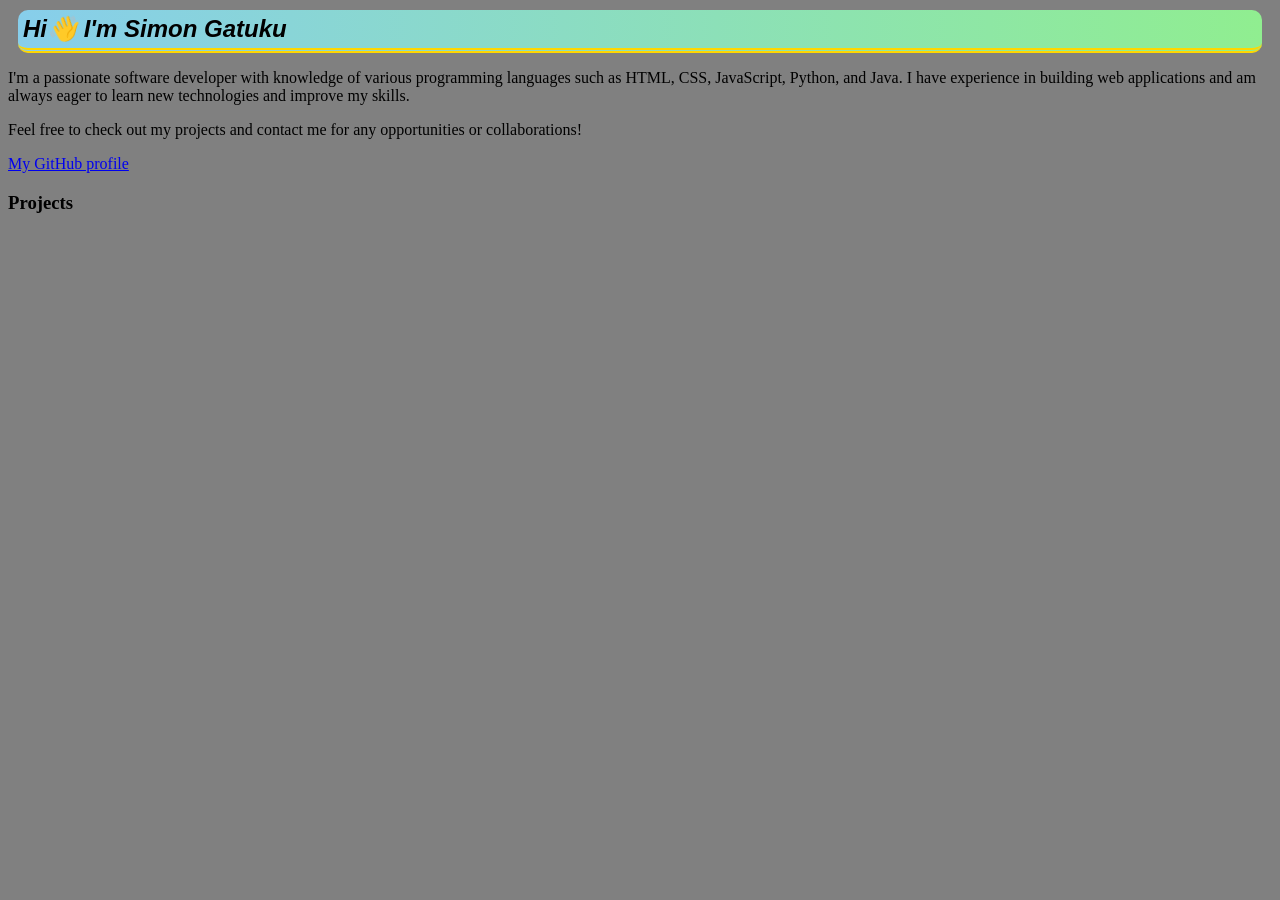
==== my-portfolio/index.html @ 1133f785 "Add initial portfolio files: index.html, index.js, and styles.css" ====
<!DOCTYPE html>
<html lang="en">
<head>
    <title>My Portfolio | Web developer</title>
    <link rel="stylesheet" href="styles.css">
</head>
<body>
    <h2>Hi👋 I'm Simon Gatuku</h2>
    
    <!-- <p>I'm a passionate software developer with knowledge of various programming languages such as HTML, CSS, Javascript, Python, and Java. I have experience in building web applications and am always eager to learn new technologies and improve my skills.</p> -->
     <p>I'm a passionate software developer with knowledge of various programming languages such as HTML, CSS, JavaScript, Python, and Java. I have experience in building web applications and am always eager to learn new technologies and improve my skills.</p>
    <p>Feel free to check out my projects and contact me for any opportunities or collaborations!</p>
    <a href="https://github.com/gatukusimon6-stackoverflow" target="_self" title="Check out my GitHub profile!">My GitHub profile</a>
    <h3>Projects</h3>    
    
</body>
</html>
---- my-portfolio/styles.css ----
h2 {
    margin: 10px;
    padding: 5px;
    font-family: 'Arial', sans-serif;
    font-style: italic;
    border-radius: 10px;
    border-width: 5px;
    border-color: gold;
    background: linear-gradient(to right,skyblue, lightgreen);
    border-bottom-style: double
}

body {background-color: grey
}
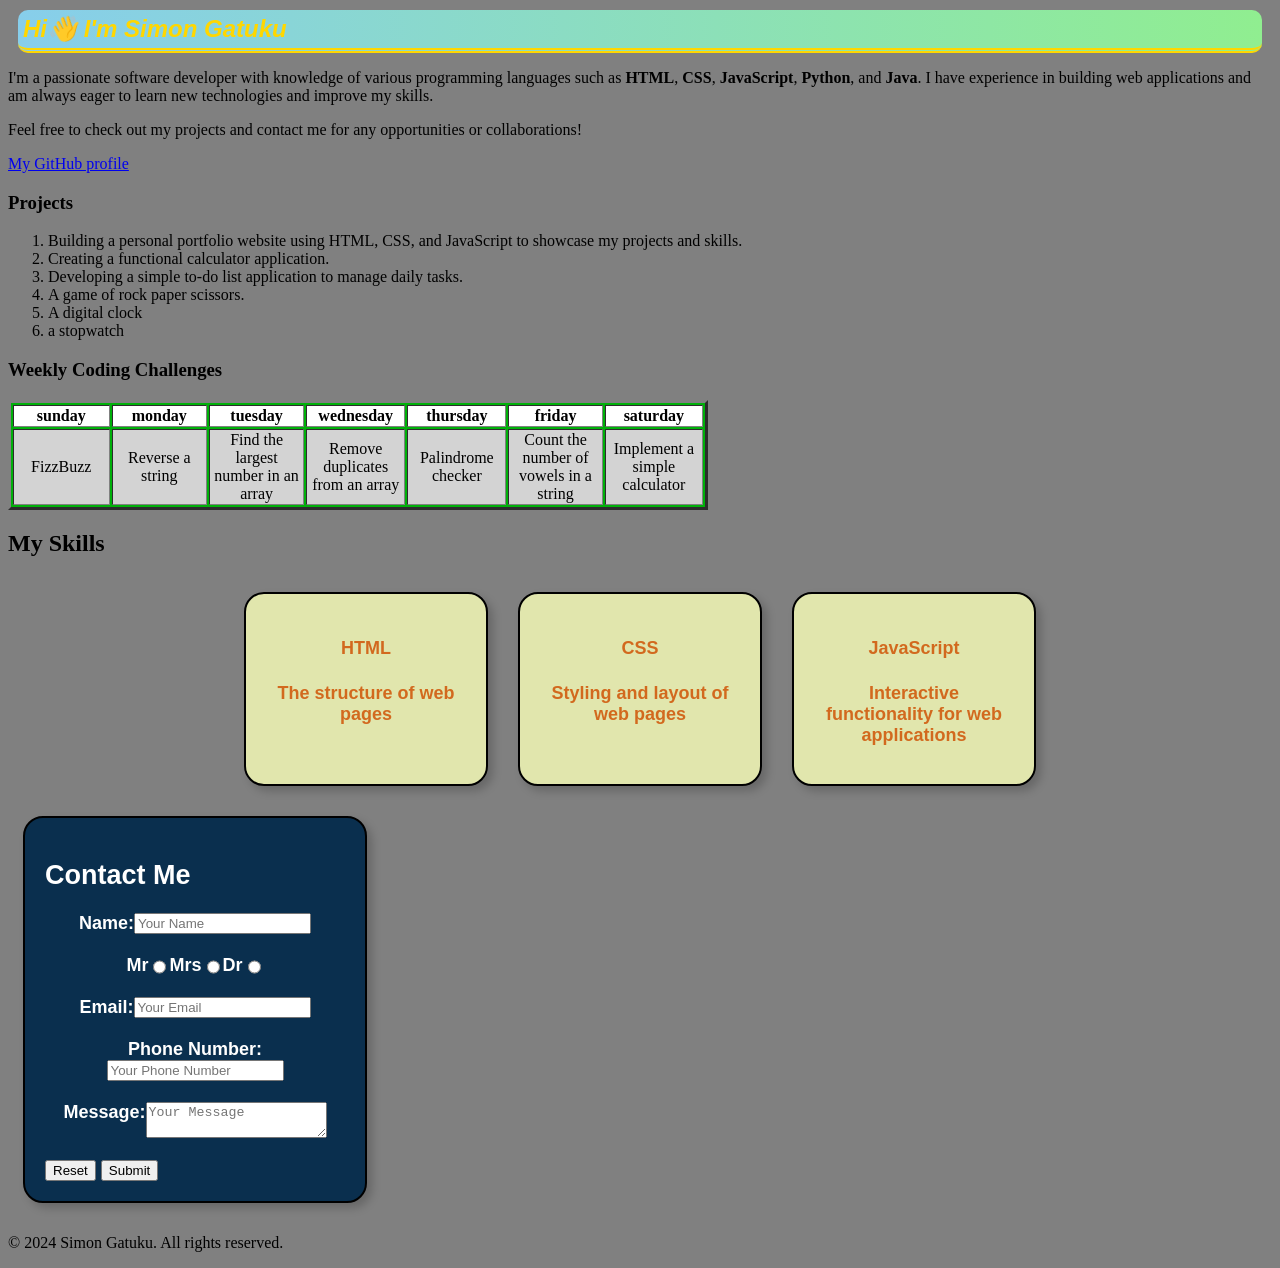
==== commit a5f64140: "Enhance portfolio website: update index.html with new sections, add main.js and portfolio.html, and " ====
--- a/my-portfolio/index.html
+++ b/my-portfolio/index.html
@@ -2,16 +2,134 @@
 <html lang="en">
 <head>
     <title>My Portfolio | Web developer</title>
+    <meta charset="UTF-8">
+    <meta name="viewport" content="width=device-width, initial-scale=1.0">
+    <meta name="description" content="Welcome to my portfolio! I'm a passionate software developer with experience in various programming languages and web development. Check out my projects and contact me for opportunities!">
+    <meta name="keywords" content="portfolio, web developer, software developer, projects, programming languages, HTML, CSS, JavaScript, Python, Java">
+    <meta name="author" content="Simon Gatuku">
     <link rel="stylesheet" href="styles.css">
+
 </head>
 <body>
-    <h2>Hi👋 I'm Simon Gatuku</h2>
+
+    <!--HERO -->
+    <section id="about">
+    <h1>Hi👋 I'm Simon Gatuku</h1>
+    </section>
     
-    <!-- <p>I'm a passionate software developer with knowledge of various programming languages such as HTML, CSS, Javascript, Python, and Java. I have experience in building web applications and am always eager to learn new technologies and improve my skills.</p> -->
-     <p>I'm a passionate software developer with knowledge of various programming languages such as HTML, CSS, JavaScript, Python, and Java. I have experience in building web applications and am always eager to learn new technologies and improve my skills.</p>
+     <p>I'm a passionate software developer with knowledge of various programming languages such as <b>HTML</b>, <b>CSS</b>, <b>JavaScript</b>, <b>Python</b>, and <b>Java</b>. I have experience in building web applications and am always eager to learn new technologies and improve my skills.</p>
     <p>Feel free to check out my projects and contact me for any opportunities or collaborations!</p>
     <a href="https://github.com/gatukusimon6-stackoverflow" target="_self" title="Check out my GitHub profile!">My GitHub profile</a>
-    <h3>Projects</h3>    
     
+    <!--projects -->
+    <section class="projects" id="projects">
+    <h3>Projects</h3>
+    <ol>
+        <li>Building a personal portfolio website using HTML, CSS, and JavaScript to showcase my projects and skills.</li>
+        <li>Creating a functional calculator application.</li>
+        <li>Developing a simple to-do list application to manage daily tasks.</li>
+        <li>A game of rock paper scissors.</li>
+        <li>A digital clock </li>
+        <li>a stopwatch</li>
+    </ol>
+    <h3>Weekly Coding Challenges</h3>
+    
+    <table class="challenge-table" bgcolor=lightblueshade border=3 width=700>
+       <tr bgcolor=white>
+        <th width="100">sunday</th>
+        <th width="100">monday</th> 
+        <th width="100">tuesday</th>
+        <th width="100">wednesday</th>
+        <th width="100">thursday</th>
+        <th width="100">friday</th>
+        <th width="100">saturday</th>
+       </tr>
+       <tr bgcolor=lightgray align="center">
+          <td> FizzBuzz</td>
+          <td> Reverse a string</td>
+          <td> Find the largest number in an array</td>
+          <td> Remove duplicates from an array</td>
+          <td> Palindrome checker</td>
+          <td> Count the number of vowels in a string</td>
+          <td> Implement a simple calculator</td>
+        </tr>
+    </table>
+    <!--skills  --> 
+    <section class="skills" id="skills">
+    <h2>My Skills</h2>
+    <div class="skills-container">
+
+        <div class="skill">
+            <h4>HTML</h4>
+            <p>The structure of web pages</p>
+        </div>
+
+        <div class="skill">
+            <h4>CSS</h4>
+            <p>Styling and layout of web pages</p>
+        </div>
+
+        <div class="skill">
+            <h4>JavaScript</h4>
+            <p>Interactive functionality for web applications</p>
+        </div>
+    </div>
+    </section>
+
+    <!--contact-->
+    <section class="contact" id="contact">
+    <h2>Contact Me </h2>
+    <div class="contact-form">
+        <label for="name">Name:</label>
+        <input type="text" id="name" placeholder="Your Name">
+    </div>
+
+    <br>
+
+    <div>
+        <label>Mr</label>
+        <input type="radio" name="title" >
+
+        <label> Mrs </label>
+        <input type="radio" name="title" >
+
+        <label> Dr </label>
+        <input type="radio" name="title" >
+    </div>
+
+    <br>
+
+    <div>
+        <label for="email">Email:</label>
+        <input type="email" id="email" placeholder="Your Email">
+    </div>
+
+    <br>
+
+    <div>
+        <label for="phone">Phone Number:</label>
+        <input type="tel" id="phone" placeholder="Your Phone Number">
+    </div>
+
+    <br>
+
+    <div>
+        <label for="message">Message:</label>
+        <textarea id="message" placeholder="Your Message"></textarea>
+    </div>
+
+    <br>
+
+    <button type="reset">Reset</button>
+    <button type="submit">Submit</button>
+    
+    </section>
+
+    <!--footer-->
+    <footer>
+        <p>&copy; 2024 Simon Gatuku. All rights reserved.</p>
+    </footer>
+    <script src="index.js"></script>   
+
 </body>
 </html>
--- a/my-portfolio/styles.css
+++ b/my-portfolio/styles.css
@@ -1,4 +1,4 @@
-h2 {
+h1 {     color: gold;
     margin: 10px;
     padding: 5px;
     font-family: 'Arial', sans-serif;
@@ -11,4 +11,44 @@
 }
 
 body {background-color: grey
-}+}
+ 
+.skill {
+    color: chocolate;
+    background-color: rgb(225, 230, 173);
+    border: 2px solid black;
+    border-radius: 20px;
+    padding: 20px;
+    margin: 15px;
+    width: 200px;
+    text-align: center;
+    justify-content: center;
+    display: inline-block;
+    font-family: 'Arial', sans-serif;
+    font-size: 18px;
+    font-weight: bold;
+    box-shadow: 5px 5px 10px rgba(0, 0, 0, 0.2);
+    transition: transform 0.3s ease;
+}
+div { 
+    display: flex;
+    flex-wrap: wrap;
+    justify-content: center;
+
+}
+.contact {
+    color: white;
+    background-color: rgb(10, 47, 78);
+    border: 2px solid rgb(0, 0, 0);
+    border-radius: 20px;
+    padding: 20px;
+    margin: 15px;
+    width: 300px;
+    text-align: flex-start;
+    justify-content: flex-start;
+    display: inline-block;
+    font-family: 'Arial', sans-serif;
+    font-size: 18px;
+    font-weight: bold;
+    box-shadow: 5px 5px 10px rgba(0, 0, 0, 0.2);
+}    
